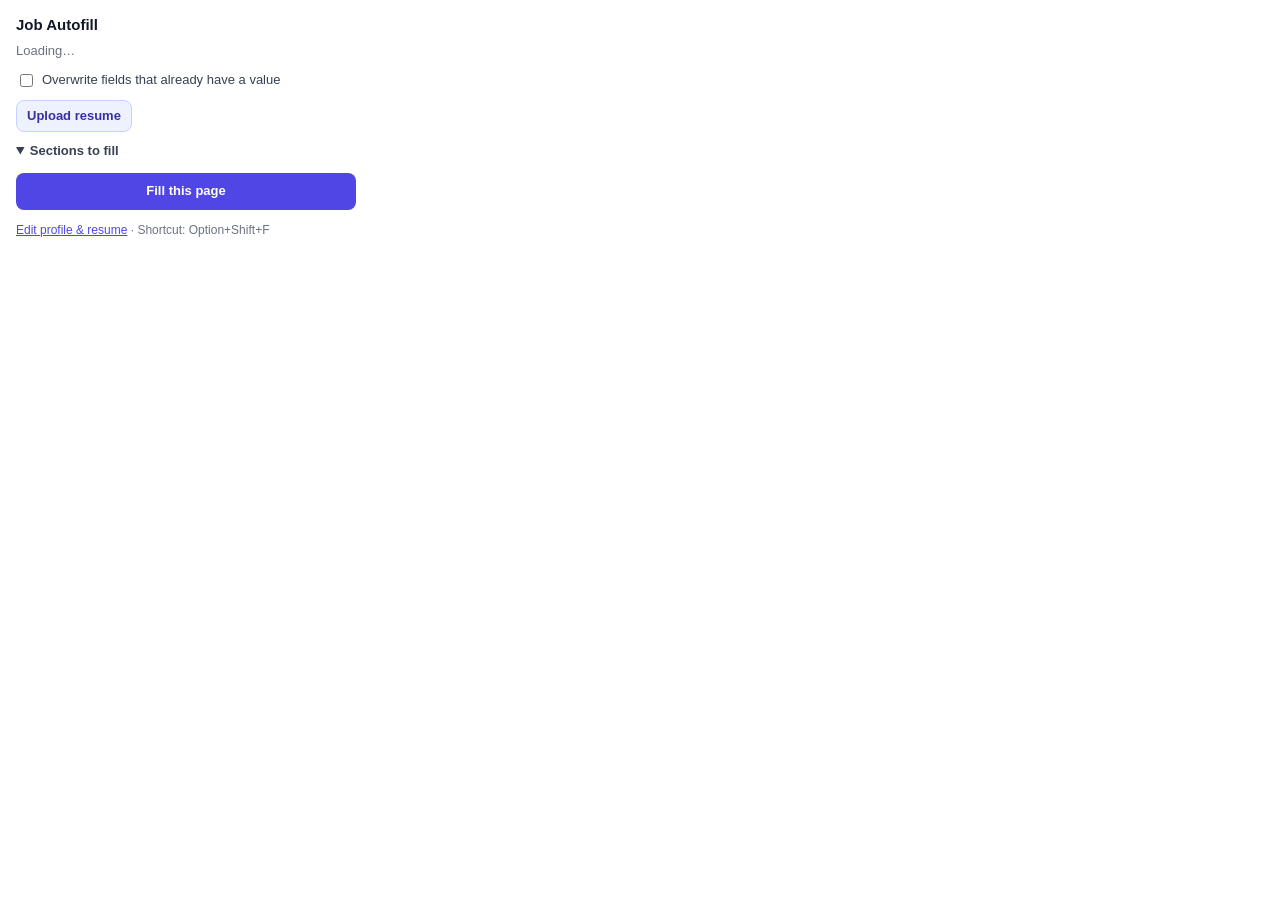
==== popup.html @ d5551453 "Initial commit: Job Autofill Chrome extension Personal data modules are gitignored; *.example.js tem" ====
<!doctype html>
<html lang="en">
<head>
  <meta charset="utf-8">
  <title>Job Autofill</title>
  <link rel="stylesheet" href="popup.css">
</head>
<body>
  <div class="head"><h1>Job Autofill</h1><button id="min" type="button" class="min" title="Minimize" aria-label="Minimize" hidden>&rsaquo;</button></div>
  <div id="profile" class="muted">Loading…</div>
  <label class="check"><input type="checkbox" id="overwrite"> Overwrite fields that already have a value</label>
  <div class="upload"><button id="upload" type="button" class="secondary">Upload resume</button><input type="file" id="resumeFile" accept=".pdf,.doc,.docx,application/pdf" hidden><span id="uploadMsg" class="muted"></span></div>
  <details class="sections" open>
    <summary>Sections to fill</summary>
    <div id="sections"></div>
  </details>
  <button id="fill" class="primary" type="button">Fill this page</button>
  <div id="result" aria-live="polite"></div>
  <p class="foot"><a href="#" id="settings">Edit profile &amp; resume</a> &middot; Shortcut: Option+Shift+F</p>
  <script src="src/basics.js"></script>
  <script src="src/experience.js"></script>
  <script src="src/resume-parse.js"></script>
  <script src="src/resume-upload.js"></script>
  <script src="popup.js"></script>
</body>
</html>
---- popup.css ----
body { width: 340px; margin: 0; padding: 14px 16px 12px; font: 13px/1.45 -apple-system, BlinkMacSystemFont, "Segoe UI", Roboto, sans-serif; color: #111827; }
h1 { font-size: 15px; margin: 0 0 6px; }
.muted { color: #6b7280; margin-bottom: 10px; }
.check { display: flex; gap: 6px; align-items: center; margin-bottom: 10px; color: #374151; }
.primary { width: 100%; padding: 9px 12px; border: 0; border-radius: 8px; background: #4f46e5; color: #fff; font: inherit; font-weight: 600; cursor: pointer; }
.primary:hover { background: #4338ca; }
.primary:disabled { opacity: .6; cursor: default; }
#result { margin-top: 10px; }
.summary { font-weight: 600; margin-bottom: 6px; }
.err { color: #b91c1c; }
ul { margin: 4px 0 8px; padding-left: 18px; }
li.review { color: #b45309; }
details { margin: 6px 0; color: #374151; }
summary { cursor: pointer; }
.foot { margin: 12px 0 0; color: #6b7280; font-size: 12px; }
a { color: #4f46e5; }

.upload { display: flex; align-items: center; gap: 8px; margin-bottom: 10px; flex-wrap: wrap; }
.upload .muted { margin: 0; font-size: 12px; }
.secondary { padding: 6px 10px; border: 1px solid #c7d2fe; border-radius: 8px; background: #eef2ff; color: #3730a3; font: inherit; font-weight: 600; cursor: pointer; }
.secondary:hover { background: #e0e7ff; }

.head { display: flex; align-items: center; justify-content: space-between; margin-bottom: 6px; }
.head h1 { margin: 0; }
.min { border: 1px solid #e5e7eb; background: #fff; border-radius: 8px; width: 28px; height: 28px; font-size: 20px; line-height: 1; cursor: pointer; color: #374151; }
.min:hover { background: #f3f4f6; }
html.embedded body { width: auto; min-height: 100vh; box-sizing: border-box; padding-top: 16px; }

.sections { margin: 0 0 12px; }
.sections summary { font-weight: 600; margin-bottom: 6px; }
.sw { display: flex; align-items: center; justify-content: space-between; padding: 5px 0; cursor: pointer; position: relative; color: #374151; }
.sw input { position: absolute; opacity: 0; width: 0; height: 0; }
.sw .slider { width: 34px; height: 20px; background: #d1d5db; border-radius: 20px; position: relative; flex: none; transition: background .15s; }
.sw .slider::after { content: ''; position: absolute; top: 2px; left: 2px; width: 16px; height: 16px; border-radius: 50%; background: #fff; transition: left .15s; box-shadow: 0 1px 2px rgba(0,0,0,.3); }
.sw input:checked + .slider { background: #4f46e5; }
.sw input:checked + .slider::after { left: 16px; }
.sw input:focus-visible + .slider { outline: 2px solid #a5b4fc; outline-offset: 2px; }
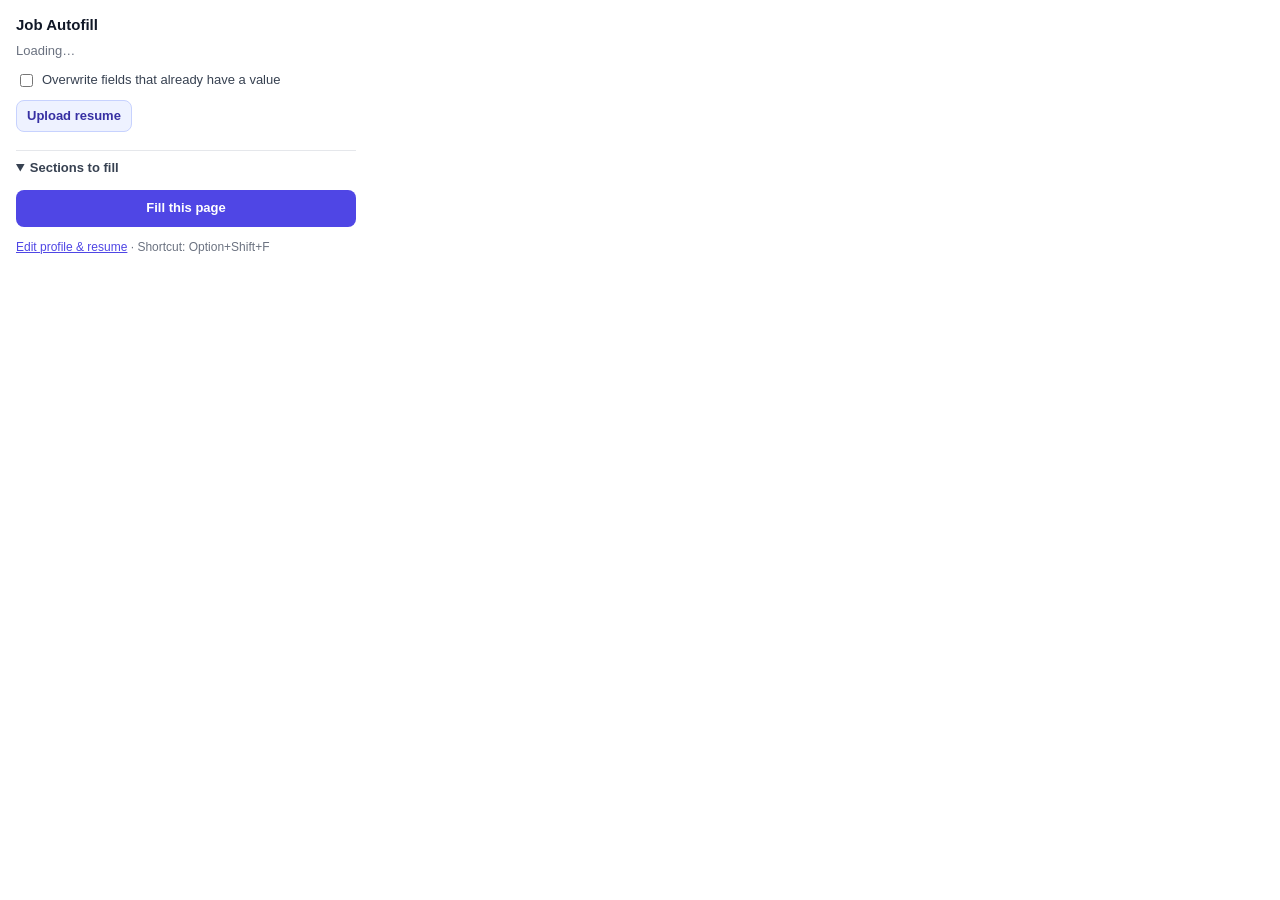
==== commit 85d772a9: "Add universal radio-button switch to popup and side panel" ====
--- a/popup.html
+++ b/popup.html
@@ -10,6 +10,7 @@
   <div id="profile" class="muted">Loading…</div>
   <label class="check"><input type="checkbox" id="overwrite"> Overwrite fields that already have a value</label>
   <div class="upload"><button id="upload" type="button" class="secondary">Upload resume</button><input type="file" id="resumeFile" accept=".pdf,.doc,.docx,application/pdf" hidden><span id="uploadMsg" class="muted"></span></div>
+  <div id="radioSwitch" class="master"></div>
   <details class="sections" open>
     <summary>Sections to fill</summary>
     <div id="sections"></div>
--- a/popup.css
+++ b/popup.css
@@ -26,6 +26,7 @@
 .min:hover { background: #f3f4f6; }
 html.embedded body { width: auto; min-height: 100vh; box-sizing: border-box; padding-top: 16px; }
 
+.master { margin: 0 0 8px; padding: 4px 0; border-bottom: 1px solid #e5e7eb; font-weight: 600; }
 .sections { margin: 0 0 12px; }
 .sections summary { font-weight: 600; margin-bottom: 6px; }
 .sw { display: flex; align-items: center; justify-content: space-between; padding: 5px 0; cursor: pointer; position: relative; color: #374151; }
